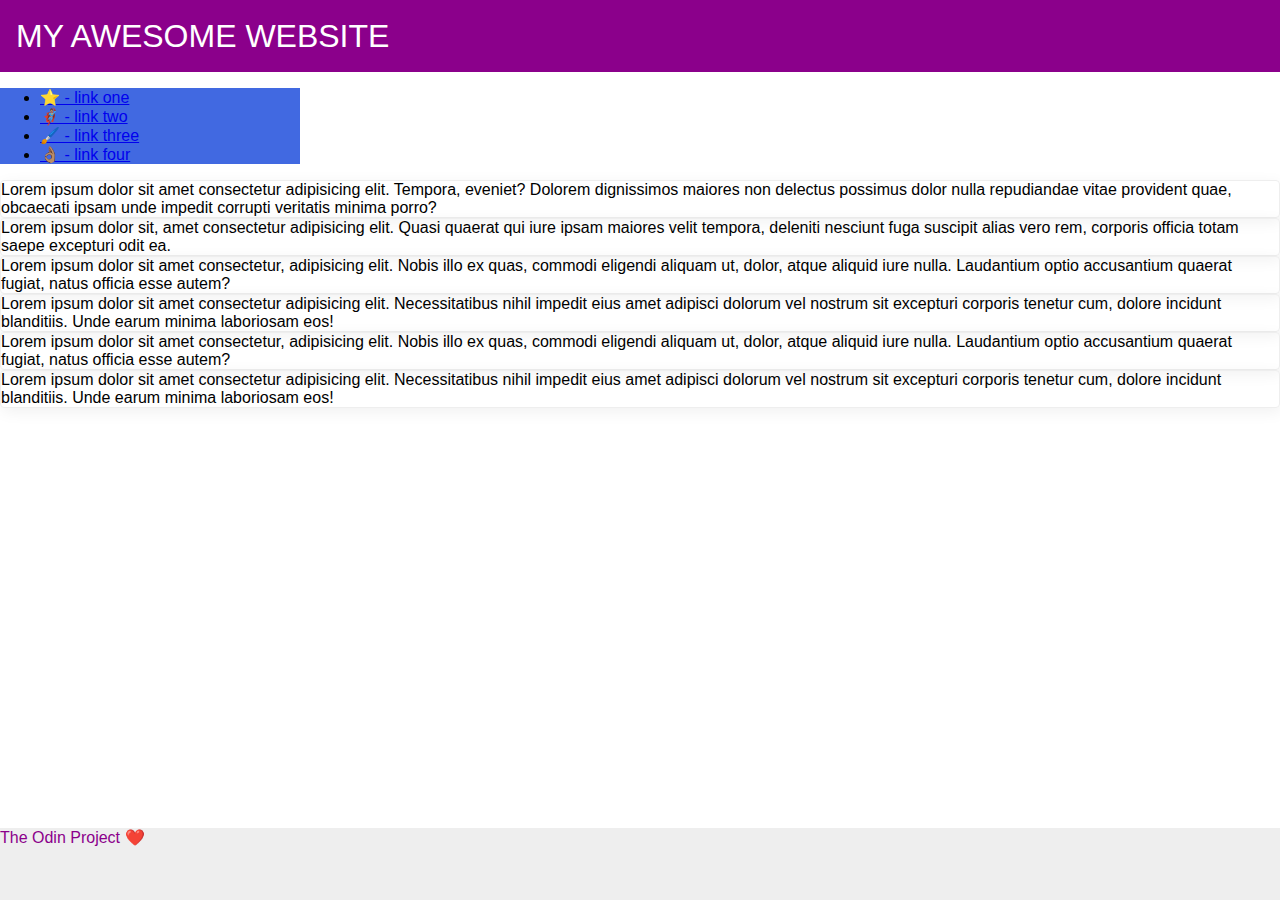
==== flex/07-flex-layout-2/index.html @ abe75667 "Do the header in exercise 7 flex." ====
<!DOCTYPE html>
<html lang="en">
  <head>
    <meta charset="UTF-8">
    <meta http-equiv="X-UA-Compatible" content="IE=edge">
    <meta name="viewport" content="width=device-width, initial-scale=1.0">
    <title>The Holy Grail</title>
    <link rel="stylesheet" href="style.css">
  </head>
  <body class="container">
    <div class="header">
      <div class="header-container">MY AWESOME WEBSITE</div>
    </div>
    <div class ="middle">
    <div class="sidebar">
      <ul>
        <li><a href="#">⭐ - link one</a></li>
        <li><a href="#">🦸🏽‍♂️ - link two</a></li>
        <li><a href="#">🖌️ - link three</a></li>
        <li><a href="#">👌🏽 - link four</a></li>
      </ul>
    </div>

    <div class="card">Lorem ipsum dolor sit amet consectetur adipisicing elit. Tempora, eveniet? Dolorem dignissimos maiores non delectus possimus dolor nulla repudiandae vitae provident quae, obcaecati ipsam unde impedit corrupti veritatis minima porro?</div>
    <div class="card">Lorem ipsum dolor sit, amet consectetur adipisicing elit. Quasi quaerat qui iure ipsam maiores velit tempora, deleniti nesciunt fuga suscipit alias vero rem, corporis officia totam saepe excepturi odit ea.</div>
    <div class="card">Lorem ipsum dolor sit amet consectetur, adipisicing elit. Nobis illo ex quas, commodi eligendi aliquam ut, dolor, atque aliquid iure nulla. Laudantium optio accusantium quaerat fugiat, natus officia esse autem?</div>
    <div class="card">Lorem ipsum dolor sit amet consectetur adipisicing elit. Necessitatibus nihil impedit eius amet adipisci dolorum vel nostrum sit excepturi corporis tenetur cum, dolore incidunt blanditiis. Unde earum minima laboriosam eos!</div>
    <div class="card">Lorem ipsum dolor sit amet consectetur, adipisicing elit. Nobis illo ex quas, commodi eligendi aliquam ut, dolor, atque aliquid iure nulla. Laudantium optio accusantium quaerat fugiat, natus officia esse autem?</div>
    <div class="card">Lorem ipsum dolor sit amet consectetur adipisicing elit. Necessitatibus nihil impedit eius amet adipisci dolorum vel nostrum sit excepturi corporis tenetur cum, dolore incidunt blanditiis. Unde earum minima laboriosam eos!</div>
  </div>
    <div class="footer">
      The Odin Project ❤️
    </div>
  </body>
</html>
---- flex/07-flex-layout-2/style.css ----
body {
  font-family: -apple-system, BlinkMacSystemFont, 'Segoe UI', Roboto, Oxygen, Ubuntu, Cantarell, 'Open Sans', 'Helvetica Neue', sans-serif;
  margin: 0;
  min-height: 100vh;
}

.header {
  height: 72px;
  background: darkmagenta;
  color: white;
}

.footer {
  height: 72px;
  background: #eee;
  color: darkmagenta;
}

.sidebar {
  width: 300px;
  background: royalblue;
}

.card {
  border: 1px solid #eee;
  box-shadow: 2px 4px 16px rgba(0,0,0,.06);
  border-radius: 4px;
}

/* my solution */

.header {
  display: flex;
}

.header-container {
  color: white;
  font-size: 32px;
  font-weight: 900px;
  padding-left: 16px;
  margin: auto 0;
  padding: auto 0;
}

.container {
  display: flex;
  flex-direction: column;
  align-items: stretch;
}

.middle {
  flex: 100% 1 0;
}
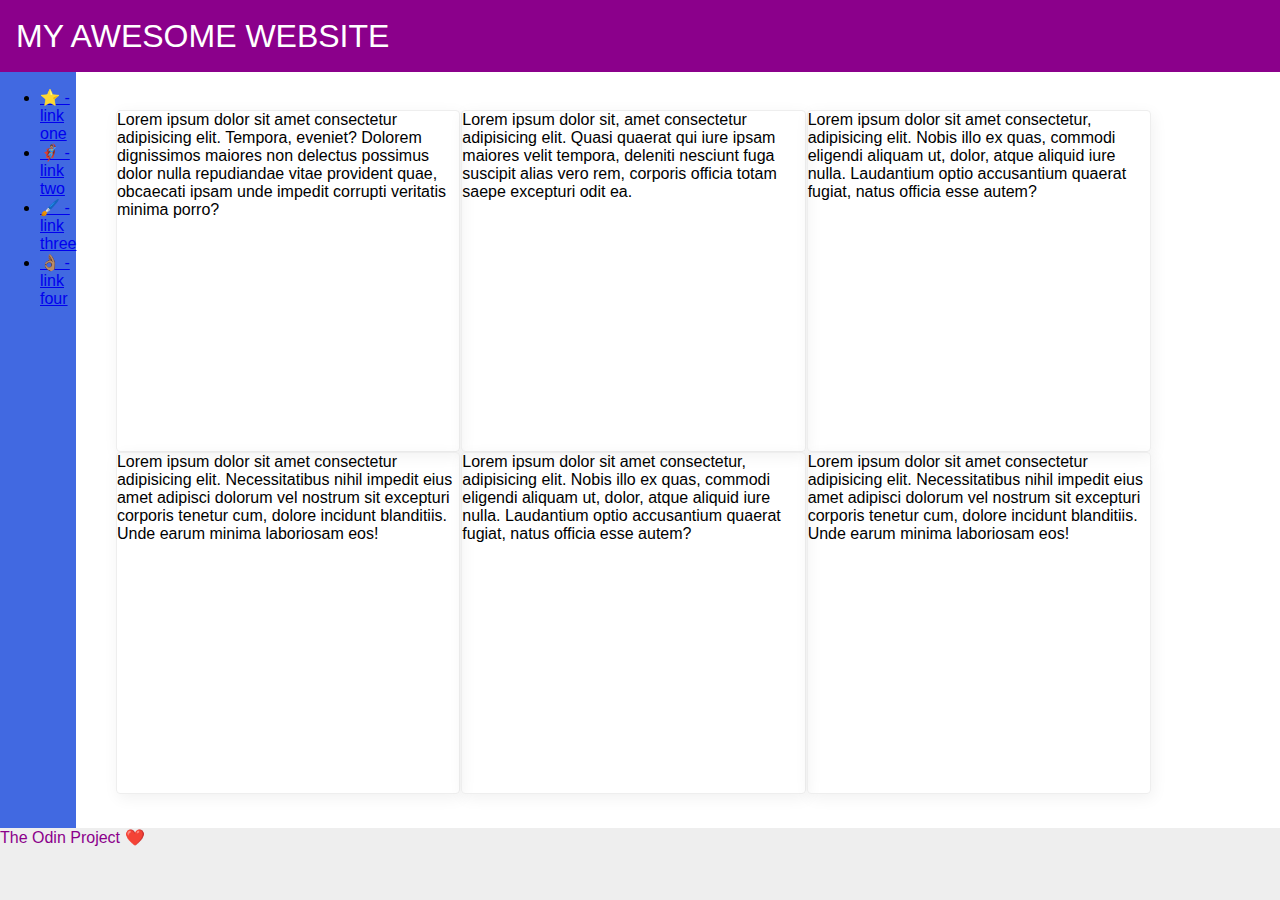
==== commit c21015cb: "Made progress in the cards style." ====
--- a/flex/07-flex-layout-2/index.html
+++ b/flex/07-flex-layout-2/index.html
@@ -20,13 +20,14 @@
         <li><a href="#">👌🏽 - link four</a></li>
       </ul>
     </div>
-
-    <div class="card">Lorem ipsum dolor sit amet consectetur adipisicing elit. Tempora, eveniet? Dolorem dignissimos maiores non delectus possimus dolor nulla repudiandae vitae provident quae, obcaecati ipsam unde impedit corrupti veritatis minima porro?</div>
-    <div class="card">Lorem ipsum dolor sit, amet consectetur adipisicing elit. Quasi quaerat qui iure ipsam maiores velit tempora, deleniti nesciunt fuga suscipit alias vero rem, corporis officia totam saepe excepturi odit ea.</div>
-    <div class="card">Lorem ipsum dolor sit amet consectetur, adipisicing elit. Nobis illo ex quas, commodi eligendi aliquam ut, dolor, atque aliquid iure nulla. Laudantium optio accusantium quaerat fugiat, natus officia esse autem?</div>
-    <div class="card">Lorem ipsum dolor sit amet consectetur adipisicing elit. Necessitatibus nihil impedit eius amet adipisci dolorum vel nostrum sit excepturi corporis tenetur cum, dolore incidunt blanditiis. Unde earum minima laboriosam eos!</div>
-    <div class="card">Lorem ipsum dolor sit amet consectetur, adipisicing elit. Nobis illo ex quas, commodi eligendi aliquam ut, dolor, atque aliquid iure nulla. Laudantium optio accusantium quaerat fugiat, natus officia esse autem?</div>
-    <div class="card">Lorem ipsum dolor sit amet consectetur adipisicing elit. Necessitatibus nihil impedit eius amet adipisci dolorum vel nostrum sit excepturi corporis tenetur cum, dolore incidunt blanditiis. Unde earum minima laboriosam eos!</div>
+    <div class="cards-container">
+      <div class="card">Lorem ipsum dolor sit amet consectetur adipisicing elit. Tempora, eveniet? Dolorem dignissimos maiores non delectus possimus dolor nulla repudiandae vitae provident quae, obcaecati ipsam unde impedit corrupti veritatis minima porro?</div>
+      <div class="card">Lorem ipsum dolor sit, amet consectetur adipisicing elit. Quasi quaerat qui iure ipsam maiores velit tempora, deleniti nesciunt fuga suscipit alias vero rem, corporis officia totam saepe excepturi odit ea.</div>
+      <div class="card">Lorem ipsum dolor sit amet consectetur, adipisicing elit. Nobis illo ex quas, commodi eligendi aliquam ut, dolor, atque aliquid iure nulla. Laudantium optio accusantium quaerat fugiat, natus officia esse autem?</div>
+      <div class="card">Lorem ipsum dolor sit amet consectetur adipisicing elit. Necessitatibus nihil impedit eius amet adipisci dolorum vel nostrum sit excepturi corporis tenetur cum, dolore incidunt blanditiis. Unde earum minima laboriosam eos!</div>
+      <div class="card">Lorem ipsum dolor sit amet consectetur, adipisicing elit. Nobis illo ex quas, commodi eligendi aliquam ut, dolor, atque aliquid iure nulla. Laudantium optio accusantium quaerat fugiat, natus officia esse autem?</div>
+      <div class="card">Lorem ipsum dolor sit amet consectetur adipisicing elit. Necessitatibus nihil impedit eius amet adipisci dolorum vel nostrum sit excepturi corporis tenetur cum, dolore incidunt blanditiis. Unde earum minima laboriosam eos!</div>
+    </div>
   </div>
     <div class="footer">
       The Odin Project ❤️
--- a/flex/07-flex-layout-2/style.css
+++ b/flex/07-flex-layout-2/style.css
@@ -50,4 +50,25 @@
 
 .middle {
   flex: 100% 1 0;
-}+  display: flex;
+}
+
+.sidebar {
+display: flex;
+flex-direction: column;
+}
+
+.cards-container {
+  display: flex;
+  justify-content: space-evenly;
+  flex-wrap: wrap;
+  margin: 3% 10% 3% 3%;
+}
+
+.card {
+  width: 33%;
+  height: 50%;
+  flex-shrink: 1;
+  flex-basis: 1;
+  overflow-wrap: break-word;
+}
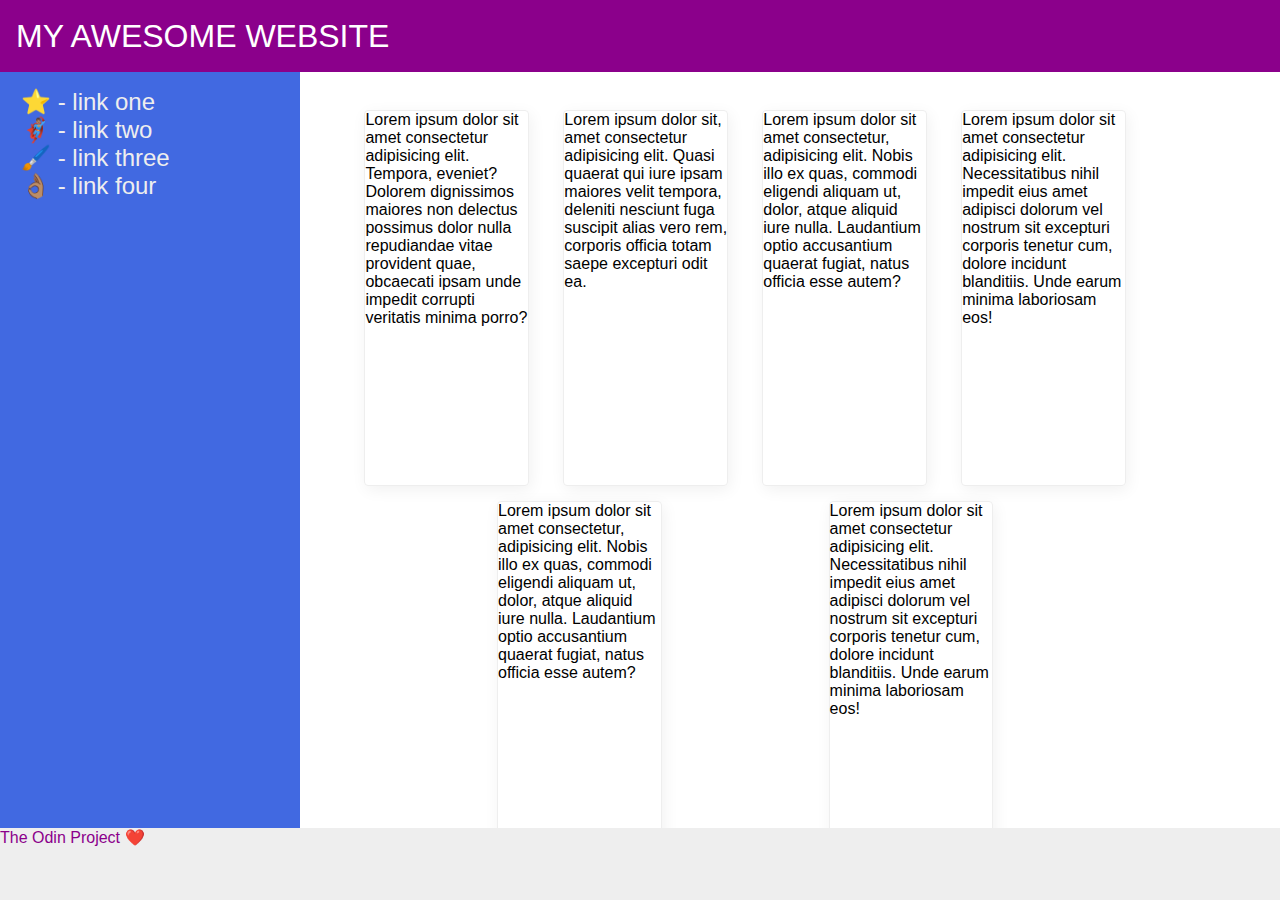
==== commit 8d3441ca: "Done with sidebar." ====
--- a/flex/07-flex-layout-2/index.html
+++ b/flex/07-flex-layout-2/index.html
@@ -13,7 +13,7 @@
     </div>
     <div class ="middle">
     <div class="sidebar">
-      <ul>
+      <ul class="sidebar-list">
         <li><a href="#">⭐ - link one</a></li>
         <li><a href="#">🦸🏽‍♂️ - link two</a></li>
         <li><a href="#">🖌️ - link three</a></li>
--- a/flex/07-flex-layout-2/style.css
+++ b/flex/07-flex-layout-2/style.css
@@ -56,6 +56,9 @@
 .sidebar {
 display: flex;
 flex-direction: column;
+/* width: 300px; no need for this one */ 
+flex-shrink: 0;
+flex-basis: 300px;
 }
 
 .cards-container {
@@ -63,12 +66,41 @@
   justify-content: space-evenly;
   flex-wrap: wrap;
   margin: 3% 10% 3% 3%;
+  gap: 1%;
 }
 
 .card {
-  width: 33%;
-  height: 50%;
+  width: 20%;
+  height: 55%;
   flex-shrink: 1;
   flex-basis: 1;
+  margin-bottom: 1%;
   overflow-wrap: break-word;
 }
+
+ul {
+  list-style-type: none;
+}
+/* 
+a:hover,
+a:visited,
+a:link,
+a:active {
+} */
+
+.sidebar {
+  width: 100%;
+  padding: 0;
+}
+
+.sidebar-list {
+  padding-left: 7%;
+  display: flex;
+  flex-direction: column;
+}
+
+a {
+  font-size: 24px;
+  text-decoration: none;
+  color: #eeeeee;
+}
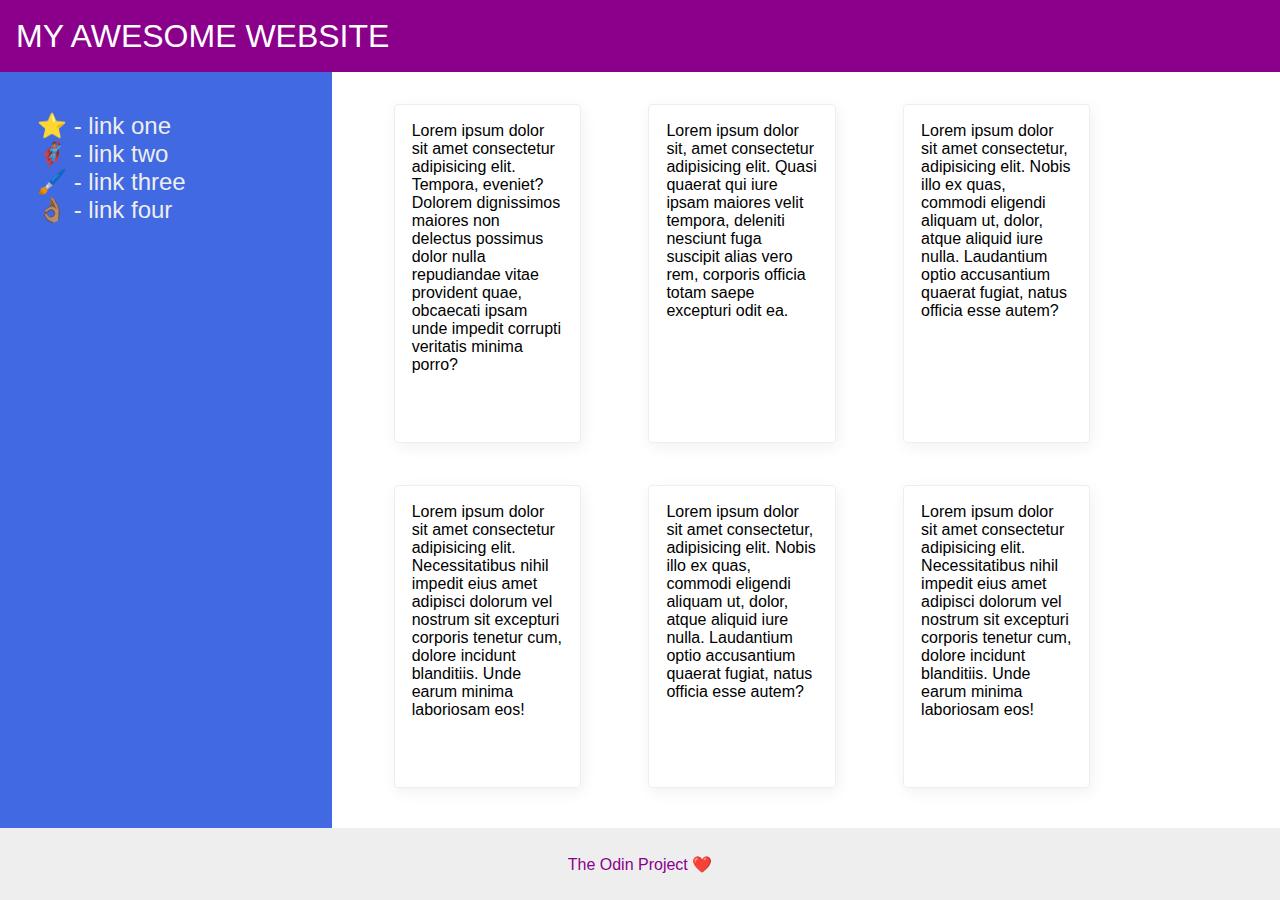
==== commit 8e5ad908: "Did cards but without smaller case." ====
--- a/flex/07-flex-layout-2/index.html
+++ b/flex/07-flex-layout-2/index.html
@@ -30,7 +30,7 @@
     </div>
   </div>
     <div class="footer">
-      The Odin Project ❤️
+      <p>The Odin Project ❤️</p>
     </div>
   </body>
 </html>--- a/flex/07-flex-layout-2/style.css
+++ b/flex/07-flex-layout-2/style.css
@@ -65,22 +65,29 @@
   display: flex;
   justify-content: space-evenly;
   flex-wrap: wrap;
-  margin: 3% 10% 3% 3%;
-  gap: 1%;
+  /* margin: 3% 10% 3% 3%; */
+  margin-right: 10%;
+  gap: 5%;
+  padding: 32px;
 }
 
 .card {
   width: 20%;
-  height: 55%;
+  /* height: 55%; */
   flex-shrink: 1;
   flex-basis: 1;
+  /* flex-grow: 0; */
   margin-bottom: 1%;
+  padding: 17px;
   overflow-wrap: break-word;
 }
 
 ul {
   list-style-type: none;
+  font-size: 24px;
+  color: white;
 }
+
 /* 
 a:hover,
 a:visited,
@@ -90,7 +97,7 @@
 
 .sidebar {
   width: 100%;
-  padding: 0;
+  padding: 16px;
 }
 
 .sidebar-list {
@@ -104,3 +111,15 @@
   text-decoration: none;
   color: #eeeeee;
 }
+
+.footer {
+  text-align: center;
+  display: flex;
+  justify-content: center;
+  align-items: center;
+  /* flex-shrink: 0;  seems useless */
+}
+
+/* .footer p {
+  flex-shrink: 0;
+} */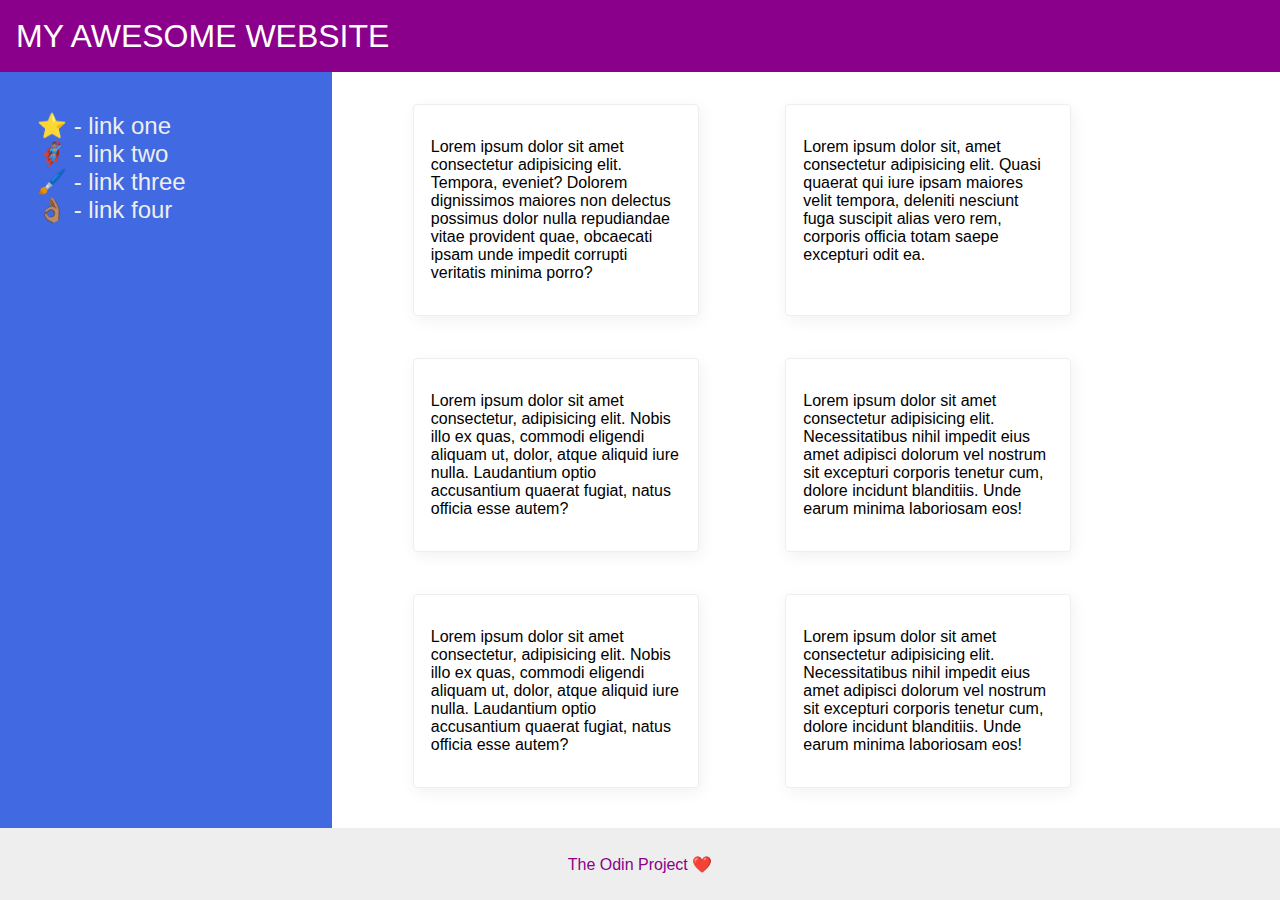
==== commit 24ec534f: "Finsh the exercise I think.k" ====
--- a/flex/07-flex-layout-2/index.html
+++ b/flex/07-flex-layout-2/index.html
@@ -21,12 +21,12 @@
       </ul>
     </div>
     <div class="cards-container">
-      <div class="card">Lorem ipsum dolor sit amet consectetur adipisicing elit. Tempora, eveniet? Dolorem dignissimos maiores non delectus possimus dolor nulla repudiandae vitae provident quae, obcaecati ipsam unde impedit corrupti veritatis minima porro?</div>
-      <div class="card">Lorem ipsum dolor sit, amet consectetur adipisicing elit. Quasi quaerat qui iure ipsam maiores velit tempora, deleniti nesciunt fuga suscipit alias vero rem, corporis officia totam saepe excepturi odit ea.</div>
-      <div class="card">Lorem ipsum dolor sit amet consectetur, adipisicing elit. Nobis illo ex quas, commodi eligendi aliquam ut, dolor, atque aliquid iure nulla. Laudantium optio accusantium quaerat fugiat, natus officia esse autem?</div>
-      <div class="card">Lorem ipsum dolor sit amet consectetur adipisicing elit. Necessitatibus nihil impedit eius amet adipisci dolorum vel nostrum sit excepturi corporis tenetur cum, dolore incidunt blanditiis. Unde earum minima laboriosam eos!</div>
-      <div class="card">Lorem ipsum dolor sit amet consectetur, adipisicing elit. Nobis illo ex quas, commodi eligendi aliquam ut, dolor, atque aliquid iure nulla. Laudantium optio accusantium quaerat fugiat, natus officia esse autem?</div>
-      <div class="card">Lorem ipsum dolor sit amet consectetur adipisicing elit. Necessitatibus nihil impedit eius amet adipisci dolorum vel nostrum sit excepturi corporis tenetur cum, dolore incidunt blanditiis. Unde earum minima laboriosam eos!</div>
+      <div class="card"><p>Lorem ipsum dolor sit amet consectetur adipisicing elit. Tempora, eveniet? Dolorem dignissimos maiores non delectus possimus dolor nulla repudiandae vitae provident quae, obcaecati ipsam unde impedit corrupti veritatis minima porro?</p></div>
+      <div class="card"><p>Lorem ipsum dolor sit, amet consectetur adipisicing elit. Quasi quaerat qui iure ipsam maiores velit tempora, deleniti nesciunt fuga suscipit alias vero rem, corporis officia totam saepe excepturi odit ea.</p></div>
+      <div class="card"><p>Lorem ipsum dolor sit amet consectetur, adipisicing elit. Nobis illo ex quas, commodi eligendi aliquam ut, dolor, atque aliquid iure nulla. Laudantium optio accusantium quaerat fugiat, natus officia esse autem?</p></div>
+      <div class="card"><p>Lorem ipsum dolor sit amet consectetur adipisicing elit. Necessitatibus nihil impedit eius amet adipisci dolorum vel nostrum sit excepturi corporis tenetur cum, dolore incidunt blanditiis. Unde earum minima laboriosam eos!</p></div>
+      <div class="card"><p>Lorem ipsum dolor sit amet consectetur, adipisicing elit. Nobis illo ex quas, commodi eligendi aliquam ut, dolor, atque aliquid iure nulla. Laudantium optio accusantium quaerat fugiat, natus officia esse autem?</p></div>
+      <div class="card"><p>Lorem ipsum dolor sit amet consectetur adipisicing elit. Necessitatibus nihil impedit eius amet adipisci dolorum vel nostrum sit excepturi corporis tenetur cum, dolore incidunt blanditiis. Unde earum minima laboriosam eos!</p></div>
     </div>
   </div>
     <div class="footer">
--- a/flex/07-flex-layout-2/style.css
+++ b/flex/07-flex-layout-2/style.css
@@ -72,14 +72,16 @@
 }
 
 .card {
-  width: 20%;
+  width: min(100%,250px);
   /* height: 55%; */
-  flex-shrink: 1;
+  flex-shrink: 0;
   flex-basis: 1;
+  flex-grow: 0;
   /* flex-grow: 0; */
   margin-bottom: 1%;
   padding: 17px;
-  overflow-wrap: break-word;
+  /* overflow-wrap: break-word; */
+  /* white-space: nowrap; */
 }
 
 ul {
